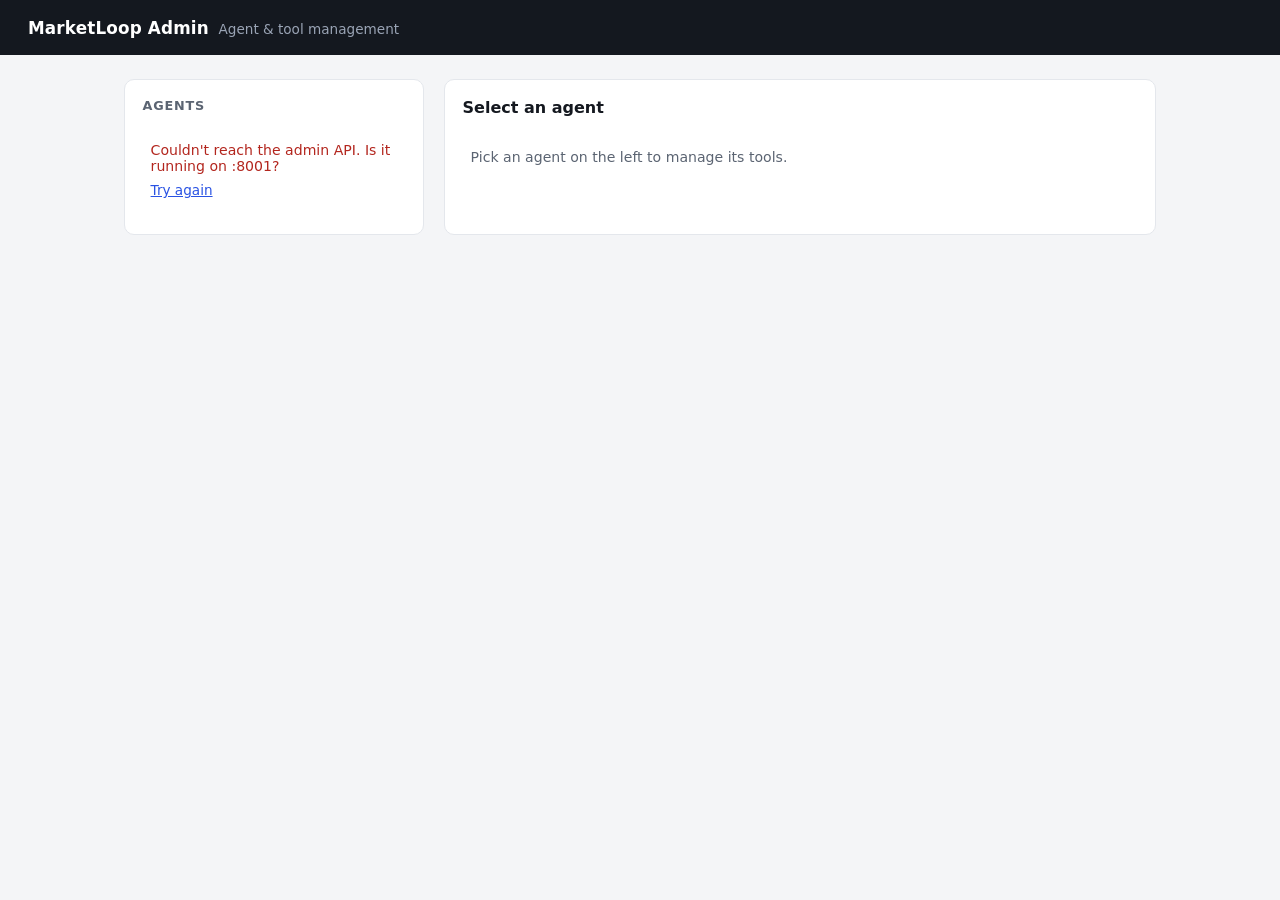
==== admin_ui/index.html @ eb9edca6 "UI Admin implmentation" ====
<!DOCTYPE html>
<html lang="en">
<head>
<meta charset="UTF-8" />
<meta name="viewport" content="width=device-width, initial-scale=1" />
<title>MarketLoop Admin — Agents & Tools</title>
<style>
  :root {
    --ink: #14181f;
    --ink-soft: #5b6472;
    --line: #e4e7ec;
    --surface: #ffffff;
    --canvas: #f4f5f7;
    --accent: #2952e3;
    --accent-soft: #eaefff;
    --good: #1b7a43;
    --good-soft: #e7f6ed;
    --bad: #b3261e;
    --bad-soft: #fdecea;
    font-family: "Segoe UI", system-ui, -apple-system, sans-serif;
  }
  * { box-sizing: border-box; }
  body {
    margin: 0;
    background: var(--canvas);
    color: var(--ink);
  }
  header {
    background: var(--ink);
    color: #fff;
    padding: 1.1rem 1.75rem;
    display: flex;
    align-items: baseline;
    gap: 0.6rem;
  }
  header h1 { margin: 0; font-size: 1.05rem; font-weight: 600; letter-spacing: 0.01em; }
  header span { color: #9aa4b5; font-size: 0.85rem; }

  main {
    display: grid;
    grid-template-columns: 300px 1fr;
    gap: 1.25rem;
    padding: 1.5rem;
    max-width: 1080px;
    margin: 0 auto;
  }
  @media (max-width: 720px) {
    main { grid-template-columns: 1fr; }
  }

  .panel {
    background: var(--surface);
    border: 1px solid var(--line);
    border-radius: 10px;
    padding: 1.1rem;
  }
  .panel h2 {
    font-size: 0.8rem;
    text-transform: uppercase;
    letter-spacing: 0.06em;
    color: var(--ink-soft);
    margin: 0 0 0.75rem;
  }

  /* Agent list */
  .agent-item {
    padding: 0.65rem 0.7rem;
    border-radius: 8px;
    cursor: pointer;
    margin-bottom: 0.3rem;
    border: 1px solid transparent;
  }
  .agent-item:hover { background: var(--canvas); }
  .agent-item.active { background: var(--accent-soft); border-color: var(--accent); }
  .agent-item .name { font-weight: 600; font-size: 0.92rem; }
  .agent-item .meta { display: block; color: var(--ink-soft); font-size: 0.78rem; margin-top: 0.1rem; }

  /* Tools panel */
  .tools-header {
    display: flex;
    align-items: center;
    justify-content: space-between;
    margin-bottom: 0.9rem;
  }
  .tools-header h2 { margin: 0; text-transform: none; font-size: 1rem; color: var(--ink); letter-spacing: normal; }

  .tool-group { margin-bottom: 1.1rem; }
  .tool-group-label {
    font-size: 0.72rem;
    text-transform: uppercase;
    letter-spacing: 0.06em;
    color: var(--ink-soft);
    margin-bottom: 0.4rem;
  }
  .tool-row {
    display: flex;
    align-items: center;
    justify-content: space-between;
    padding: 0.55rem 0.6rem;
    border-radius: 8px;
    margin-bottom: 0.25rem;
  }
  .tool-row.enabled { background: var(--good-soft); }
  .tool-row.disabled { background: var(--canvas); }
  .tool-row .tool-name { font-family: "Cascadia Code", Consolas, monospace; font-size: 0.85rem; }

  button.action {
    border: 1px solid var(--line);
    background: var(--surface);
    border-radius: 6px;
    padding: 0.3rem 0.7rem;
    font-size: 0.78rem;
    cursor: pointer;
    font-weight: 600;
  }
  button.action:hover { border-color: var(--ink-soft); }
  button.remove { color: var(--bad); }
  button.remove:hover { background: var(--bad-soft); border-color: var(--bad); }
  button.add { color: var(--good); }
  button.add:hover { background: var(--good-soft); border-color: var(--good); }
  button.action:disabled { opacity: 0.5; cursor: not-allowed; }

  /* States */
  .state { padding: 1.1rem 0.5rem; color: var(--ink-soft); font-size: 0.88rem; }
  .state.error { color: var(--bad); }
  .state .retry {
    display: inline-block;
    margin-top: 0.5rem;
    color: var(--accent);
    cursor: pointer;
    text-decoration: underline;
    font-size: 0.85rem;
  }
  .spinner {
    display: inline-block;
    width: 14px; height: 14px;
    border: 2px solid var(--line);
    border-top-color: var(--accent);
    border-radius: 50%;
    animation: spin 0.7s linear infinite;
    margin-right: 0.4rem;
    vertical-align: -2px;
  }
  @keyframes spin { to { transform: rotate(360deg); } }

  .toast {
    position: fixed;
    bottom: 1.25rem;
    right: 1.25rem;
    background: var(--ink);
    color: #fff;
    padding: 0.6rem 1rem;
    border-radius: 8px;
    font-size: 0.85rem;
    opacity: 0;
    transform: translateY(8px);
    transition: 0.2s;
    pointer-events: none;
  }
  .toast.show { opacity: 1; transform: translateY(0); }
  .toast.error { background: var(--bad); }
</style>
</head>
<body>

<header>
  <h1>MarketLoop Admin</h1>
  <span>Agent &amp; tool management</span>
</header>

<main>
  <section class="panel">
    <h2>Agents</h2>
    <div id="agent-list"><div class="state"><span class="spinner"></span>Loading agents…</div></div>
  </section>

  <section class="panel">
    <div class="tools-header">
      <h2 id="tools-title">Select an agent</h2>
    </div>
    <div id="tool-list"><div class="state">Pick an agent on the left to manage its tools.</div></div>
  </section>
</main>

<div id="toast" class="toast"></div>

<script>
  const API_BASE = "http://localhost:8001";
  let selectedAgentId = null;
  let selectedAgentName = null;

  function showToast(message, isError) {
    const toast = document.getElementById("toast");
    toast.textContent = message;
    toast.className = "toast show" + (isError ? " error" : "");
    clearTimeout(showToast._t);
    showToast._t = setTimeout(() => { toast.className = "toast"; }, 3200);
  }

  async function loadAgents() {
    const listEl = document.getElementById("agent-list");
    listEl.innerHTML = `<div class="state"><span class="spinner"></span>Loading agents…</div>`;

    let agents;
    try {
      const res = await fetch(`${API_BASE}/api/agents`);
      if (!res.ok) throw new Error(`Server returned ${res.status}`);
      agents = await res.json();
    } catch (err) {
      listEl.innerHTML = `
        <div class="state error">
          Couldn't reach the admin API. Is it running on :8001?
          <br><span class="retry" onclick="loadAgents()">Try again</span>
        </div>`;
      return;
    }

    if (!agents.length) {
      listEl.innerHTML = `<div class="state">No agents have connected yet. Start an agent process to see it here.</div>`;
      return;
    }

    listEl.innerHTML = "";
    for (const agent of agents) {
      const el = document.createElement("div");
      el.className = "agent-item" + (agent.agent_id === selectedAgentId ? " active" : "");
      const disabledNote = agent.disabled_tool_count
        ? `${agent.disabled_tool_count} tool(s) removed`
        : "all tools available";
      el.innerHTML = `<span class="name">${agent.display_name}</span><span class="meta">${agent.agent_id} · ${disabledNote}</span>`;
      el.onclick = () => selectAgent(agent.agent_id, agent.display_name);
      listEl.appendChild(el);
    }
  }

  async function selectAgent(agentId, displayName) {
    selectedAgentId = agentId;
    selectedAgentName = displayName;
    document.getElementById("tools-title").textContent = `Tools — ${displayName}`;
    highlightSelectedAgent();
    await loadTools(agentId);
  }

  function highlightSelectedAgent() {
    document.querySelectorAll(".agent-item").forEach((el) => {
      el.classList.toggle("active", el.querySelector(".meta")?.textContent.startsWith(selectedAgentId));
    });
  }

  async function loadTools(agentId) {
    const listEl = document.getElementById("tool-list");
    listEl.innerHTML = `<div class="state"><span class="spinner"></span>Loading tools…</div>`;

    let tools;
    try {
      const res = await fetch(`${API_BASE}/api/agents/${agentId}/tools`);
      if (!res.ok) throw new Error(`Server returned ${res.status}`);
      tools = await res.json();
    } catch (err) {
      listEl.innerHTML = `
        <div class="state error">
          Couldn't load tools for this agent.
          <br><span class="retry" onclick="loadTools('${agentId}')">Try again</span>
        </div>`;
      return;
    }

    if (!tools.length) {
      listEl.innerHTML = `<div class="state">No tools are registered on the server yet.</div>`;
      return;
    }

    const enabled = tools.filter((t) => t.enabled);
    const disabled = tools.filter((t) => !t.enabled);

    listEl.innerHTML = "";

    listEl.appendChild(renderGroup(
      `Available to this agent (${enabled.length})`,
      enabled,
      "remove",
      "Remove",
      false
    ));

    listEl.appendChild(renderGroup(
      `Removed from this agent (${disabled.length})`,
      disabled,
      "add",
      "Add",
      true
    ));

    if (!enabled.length) {
      const warn = document.createElement("div");
      warn.className = "state error";
      warn.textContent = "This agent currently has no tools available — it can't call anything.";
      listEl.prepend(warn);
    }
  }

  function renderGroup(label, tools, actionClass, actionLabel, nextEnabledState) {
    const group = document.createElement("div");
    group.className = "tool-group";

    const heading = document.createElement("div");
    heading.className = "tool-group-label";
    heading.textContent = label;
    group.appendChild(heading);

    if (!tools.length) {
      const empty = document.createElement("div");
      empty.className = "state";
      empty.style.padding = "0.3rem 0.6rem";
      empty.textContent = nextEnabledState ? "Nothing removed." : "Nothing available.";
      group.appendChild(empty);
      return group;
    }

    for (const tool of tools) {
      const row = document.createElement("div");
      row.className = "tool-row " + (nextEnabledState ? "disabled" : "enabled");
      row.innerHTML = `
        <span class="tool-name">${tool.tool_name}</span>
        <button class="action ${actionClass}" data-tool="${tool.tool_name}" data-enable="${nextEnabledState}">
          ${actionLabel}
        </button>
      `;
      row.querySelector("button").addEventListener("click", onToolAction);
      group.appendChild(row);
    }
    return group;
  }

  async function onToolAction(event) {
    const btn = event.currentTarget;
    const toolName = btn.dataset.tool;
    const enable = btn.dataset.enable === "true";

    btn.disabled = true;
    const originalLabel = btn.textContent;
    btn.textContent = "…";

    try {
      const res = await fetch(
        `${API_BASE}/api/agents/${selectedAgentId}/tools/${toolName}`,
        {
          method: "PUT",
          headers: { "Content-Type": "application/json" },
          body: JSON.stringify({ enabled: enable }),
        }
      );
      if (!res.ok) throw new Error(await res.text());

      showToast(`${toolName} ${enable ? "added to" : "removed from"} ${selectedAgentName}.`, false);
      await loadTools(selectedAgentId);
      await loadAgents();
      highlightSelectedAgent();
    } catch (err) {
      btn.disabled = false;
      btn.textContent = originalLabel;
      showToast(`Couldn't update ${toolName}. ${err.message}`, true);
    }
  }

  loadAgents();
</script>

</body>
</html>
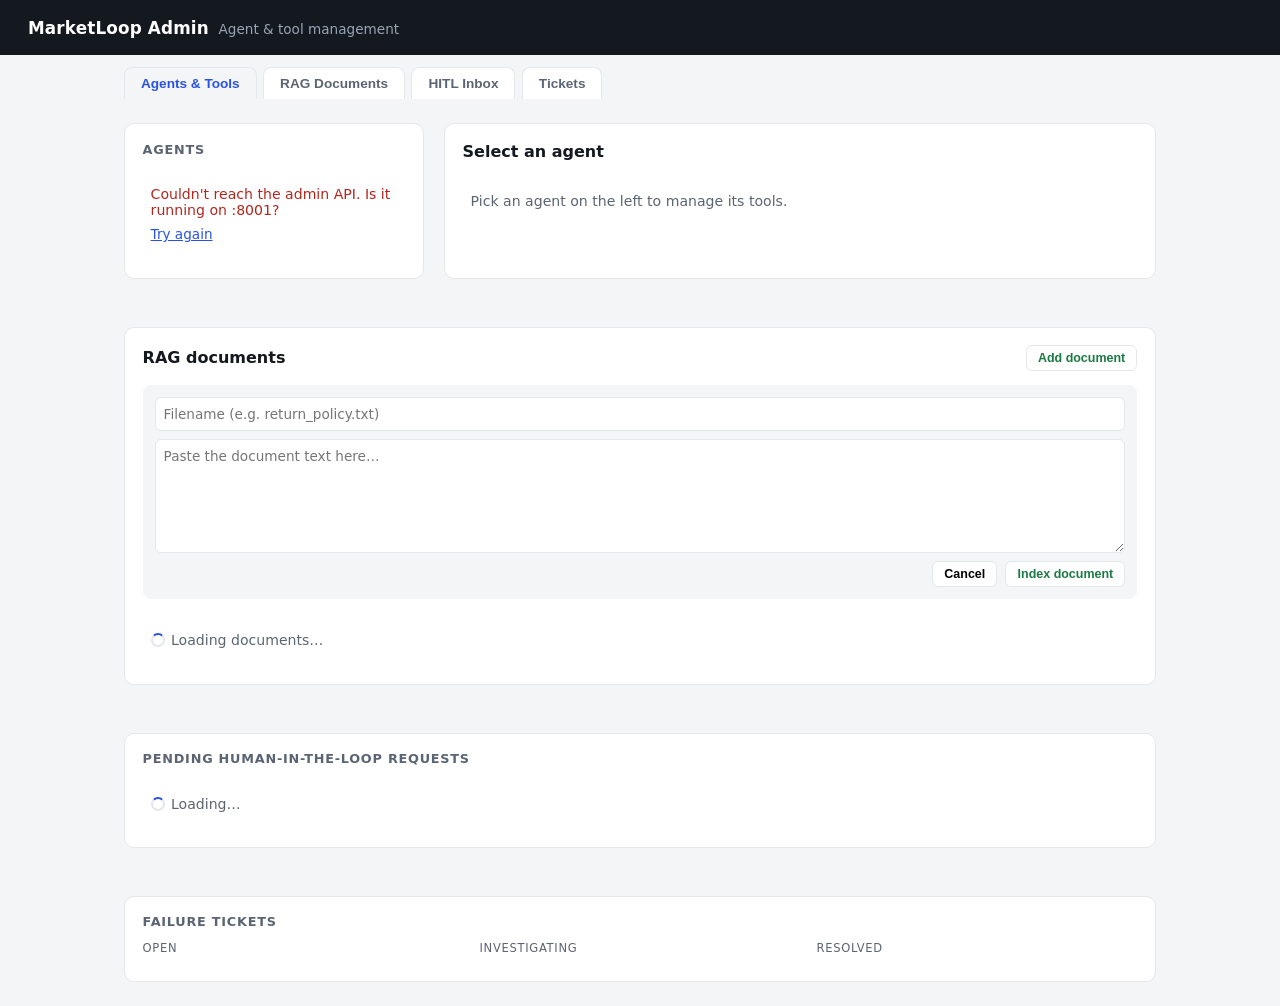
==== commit 4d8fe664: "feat(platform): build RAG documents list view + upload form" ====
--- a/admin_ui/index.html
+++ b/admin_ui/index.html
@@ -159,6 +159,106 @@
   }
   .toast.show { opacity: 1; transform: translateY(0); }
   .toast.error { background: var(--bad); }
+
+  /* Tabs */
+  nav.tabs {
+    display: flex;
+    gap: 0.4rem;
+    padding: 0.75rem 1.5rem 0;
+    max-width: 1080px;
+    margin: 0 auto;
+  }
+  .tab {
+    border: 1px solid var(--line);
+    background: var(--surface);
+    color: var(--ink-soft);
+    border-radius: 8px 8px 0 0;
+    padding: 0.5rem 1rem;
+    font-size: 0.85rem;
+    font-weight: 600;
+    cursor: pointer;
+    border-bottom: none;
+  }
+  .tab.active { color: var(--accent); background: var(--canvas); border-color: var(--line); }
+
+  .tab-panel.single-col { grid-template-columns: 1fr; max-width: 1080px; }
+
+  /* RAG upload form */
+  .upload-form {
+    display: flex;
+    flex-direction: column;
+    gap: 0.5rem;
+    margin-bottom: 1rem;
+    padding: 0.75rem;
+    background: var(--canvas);
+    border-radius: 8px;
+  }
+  .upload-form input, .upload-form textarea {
+    font-family: inherit;
+    font-size: 0.85rem;
+    padding: 0.5rem;
+    border: 1px solid var(--line);
+    border-radius: 6px;
+    resize: vertical;
+  }
+  .upload-actions { display: flex; justify-content: flex-end; gap: 0.5rem; }
+
+  .doc-row, .hitl-row, .ticket-card {
+    padding: 0.7rem 0.8rem;
+    border-radius: 8px;
+    background: var(--canvas);
+    margin-bottom: 0.5rem;
+    border: 1px solid var(--line);
+  }
+  .doc-row { display: flex; align-items: center; justify-content: space-between; }
+  .doc-row .doc-name { font-weight: 600; font-size: 0.88rem; }
+  .doc-row .doc-meta { color: var(--ink-soft); font-size: 0.78rem; display: block; margin-top: 0.15rem; }
+
+  .hitl-row .hitl-reason { font-size: 0.88rem; margin-bottom: 0.4rem; }
+  .hitl-row .hitl-meta { color: var(--ink-soft); font-size: 0.78rem; margin-bottom: 0.5rem; }
+  .hitl-row .hitl-state {
+    font-family: "Cascadia Code", Consolas, monospace;
+    font-size: 0.75rem;
+    background: var(--surface);
+    border: 1px solid var(--line);
+    border-radius: 6px;
+    padding: 0.5rem;
+    margin-bottom: 0.5rem;
+    max-height: 140px;
+    overflow: auto;
+    white-space: pre-wrap;
+  }
+  .hitl-actions { display: flex; gap: 0.5rem; }
+  button.action.approve { color: var(--good); border-color: var(--good); }
+  button.action.approve:hover { background: var(--good-soft); }
+  button.action.reject { color: var(--bad); border-color: var(--bad); }
+  button.action.reject:hover { background: var(--bad-soft); }
+
+  .ticket-board { display: grid; grid-template-columns: 1fr 1fr 1fr; gap: 1rem; }
+  @media (max-width: 900px) { .ticket-board { grid-template-columns: 1fr; } }
+  .ticket-column-label {
+    font-size: 0.72rem; text-transform: uppercase; letter-spacing: 0.06em;
+    color: var(--ink-soft); margin-bottom: 0.5rem;
+  }
+  .ticket-card .ticket-error { font-size: 0.85rem; margin-bottom: 0.35rem; }
+  .ticket-card .ticket-meta { color: var(--ink-soft); font-size: 0.76rem; margin-bottom: 0.5rem; }
+  .ticket-card .ticket-actions { display: flex; gap: 0.4rem; flex-wrap: wrap; margin-top: 0.5rem; }
+  .ticket-card .ticket-state {
+    font-family: "Cascadia Code", Consolas, monospace;
+    font-size: 0.72rem;
+    background: var(--surface);
+    border: 1px solid var(--line);
+    border-radius: 6px;
+    padding: 0.5rem;
+    margin-top: 0.4rem;
+    max-height: 140px;
+    overflow: auto;
+    white-space: pre-wrap;
+  }
+  .ticket-card .toggle-state {
+    background: none; border: none; color: var(--accent);
+    font-size: 0.76rem; padding: 0; cursor: pointer; text-decoration: underline;
+  }
 </style>
 </head>
 <body>
@@ -168,7 +268,14 @@
   <span>Agent &amp; tool management</span>
 </header>
 
-<main>
+<nav class="tabs">
+  <button class="tab active" data-tab="agents">Agents &amp; Tools</button>
+  <button class="tab" data-tab="rag">RAG Documents</button>
+  <button class="tab" data-tab="hitl">HITL Inbox</button>
+  <button class="tab" data-tab="tickets">Tickets</button>
+</nav>
+
+<main id="tab-agents" class="tab-panel">
   <section class="panel">
     <h2>Agents</h2>
     <div id="agent-list"><div class="state"><span class="spinner"></span>Loading agents…</div></div>
@@ -179,6 +286,51 @@
       <h2 id="tools-title">Select an agent</h2>
     </div>
     <div id="tool-list"><div class="state">Pick an agent on the left to manage its tools.</div></div>
+  </section>
+</main>
+
+<main id="tab-rag" class="tab-panel single-col" hidden>
+  <section class="panel">
+    <div class="tools-header">
+      <h2 id="rag-title">RAG documents</h2>
+      <button class="action add" id="rag-upload-btn">Add document</button>
+    </div>
+    <div id="rag-upload-form" class="upload-form" hidden>
+      <input type="text" id="rag-filename" placeholder="Filename (e.g. return_policy.txt)" />
+      <textarea id="rag-text" rows="6" placeholder="Paste the document text here…"></textarea>
+      <div class="upload-actions">
+        <button class="action" id="rag-cancel-btn">Cancel</button>
+        <button class="action add" id="rag-submit-btn">Index document</button>
+      </div>
+    </div>
+    <div id="rag-doc-list"><div class="state"><span class="spinner"></span>Loading documents…</div></div>
+  </section>
+</main>
+
+<main id="tab-hitl" class="tab-panel single-col" hidden>
+  <section class="panel">
+    <h2>Pending human-in-the-loop requests</h2>
+    <div id="hitl-list"><div class="state"><span class="spinner"></span>Loading…</div></div>
+  </section>
+</main>
+
+<main id="tab-tickets" class="tab-panel single-col" hidden>
+  <section class="panel">
+    <h2>Failure tickets</h2>
+    <div class="ticket-board" id="ticket-board">
+      <div class="ticket-column">
+        <div class="ticket-column-label">Open</div>
+        <div id="tickets-open" class="ticket-column-body"></div>
+      </div>
+      <div class="ticket-column">
+        <div class="ticket-column-label">Investigating</div>
+        <div id="tickets-investigating" class="ticket-column-body"></div>
+      </div>
+      <div class="ticket-column">
+        <div class="ticket-column-label">Resolved</div>
+        <div id="tickets-resolved" class="ticket-column-body"></div>
+      </div>
+    </div>
   </section>
 </main>
 
@@ -364,6 +516,251 @@
   }
 
   loadAgents();
+
+  // ------------------------------------------------------------------
+  // Tabs
+  // ------------------------------------------------------------------
+  const TAB_LOADERS = {
+    agents: () => {},
+    rag: loadRagDocuments,
+    hitl: loadHitlTasks,
+    tickets: loadTickets,
+  };
+
+  document.querySelectorAll(".tab").forEach((tabBtn) => {
+    tabBtn.addEventListener("click", () => {
+      document.querySelectorAll(".tab").forEach((t) => t.classList.toggle("active", t === tabBtn));
+      document.querySelectorAll(".tab-panel").forEach((panel) => {
+        panel.hidden = panel.id !== `tab-${tabBtn.dataset.tab}`;
+      });
+      TAB_LOADERS[tabBtn.dataset.tab]();
+    });
+  });
+
+  // ------------------------------------------------------------------
+  // RAG documents
+  // ------------------------------------------------------------------
+  async function loadRagDocuments() {
+    const listEl = document.getElementById("rag-doc-list");
+    listEl.innerHTML = `<div class="state"><span class="spinner"></span>Loading documents…</div>`;
+
+    let docs;
+    try {
+      const res = await fetch(`${API_BASE}/api/rag/documents`);
+      if (!res.ok) throw new Error(`Server returned ${res.status}`);
+      docs = await res.json();
+    } catch (err) {
+      listEl.innerHTML = `<div class="state error">Couldn't load RAG documents.
+        <br><span class="retry" onclick="loadRagDocuments()">Try again</span></div>`;
+      return;
+    }
+
+    if (!docs.length) {
+      listEl.innerHTML = `<div class="state">No documents indexed yet. Add one to get started.</div>`;
+      return;
+    }
+
+    listEl.innerHTML = "";
+    for (const doc of docs) {
+      const row = document.createElement("div");
+      row.className = "doc-row";
+      row.innerHTML = `
+        <div>
+          <span class="doc-name">${doc.filename}</span>
+          <span class="doc-meta">${doc.chunk_count} chunk(s) · added ${new Date(doc.added_at).toLocaleString()}</span>
+        </div>
+        <button class="action remove" data-id="${doc.document_id}">Remove</button>
+      `;
+      row.querySelector("button").addEventListener("click", () => removeRagDocument(doc.document_id, doc.filename));
+      listEl.appendChild(row);
+    }
+  }
+
+  async function removeRagDocument(documentId, filename) {
+    try {
+      const res = await fetch(`${API_BASE}/api/rag/documents/${documentId}`, { method: "DELETE" });
+      if (!res.ok) throw new Error(await res.text());
+      showToast(`Removed "${filename}" — the RAG agent stops using it on its next query.`, false);
+      await loadRagDocuments();
+    } catch (err) {
+      showToast(`Couldn't remove ${filename}. ${err.message}`, true);
+    }
+  }
+
+  document.getElementById("rag-upload-btn").addEventListener("click", () => {
+    document.getElementById("rag-upload-form").hidden = false;
+  });
+  document.getElementById("rag-cancel-btn").addEventListener("click", () => {
+    document.getElementById("rag-upload-form").hidden = true;
+  });
+  document.getElementById("rag-submit-btn").addEventListener("click", async () => {
+    const filename = document.getElementById("rag-filename").value.trim();
+    const text = document.getElementById("rag-text").value.trim();
+    if (!filename || !text) {
+      showToast("Filename and document text are both required.", true);
+      return;
+    }
+    try {
+      const res = await fetch(`${API_BASE}/api/rag/documents`, {
+        method: "POST",
+        headers: { "Content-Type": "application/json" },
+        body: JSON.stringify({ filename, text }),
+      });
+      if (!res.ok) throw new Error(await res.text());
+      document.getElementById("rag-filename").value = "";
+      document.getElementById("rag-text").value = "";
+      document.getElementById("rag-upload-form").hidden = true;
+      showToast(`"${filename}" indexed and available to the RAG agent.`, false);
+      await loadRagDocuments();
+    } catch (err) {
+      showToast(`Couldn't index document. ${err.message}`, true);
+    }
+  });
+
+  // ------------------------------------------------------------------
+  // HITL inbox
+  // ------------------------------------------------------------------
+  async function loadHitlTasks() {
+    const listEl = document.getElementById("hitl-list");
+    listEl.innerHTML = `<div class="state"><span class="spinner"></span>Loading…</div>`;
+
+    let tasks;
+    try {
+      const res = await fetch(`${API_BASE}/api/hitl/tasks?status=pending`);
+      if (!res.ok) throw new Error(`Server returned ${res.status}`);
+      tasks = await res.json();
+    } catch (err) {
+      listEl.innerHTML = `<div class="state error">Couldn't load HITL tasks.
+        <br><span class="retry" onclick="loadHitlTasks()">Try again</span></div>`;
+      return;
+    }
+
+    if (!tasks.length) {
+      listEl.innerHTML = `<div class="state">Nothing pending — no graph is waiting on a human decision right now.</div>`;
+      return;
+    }
+
+    listEl.innerHTML = "";
+    for (const task of tasks) {
+      const row = document.createElement("div");
+      row.className = "hitl-row";
+      row.innerHTML = `
+        <div class="hitl-reason"><strong>${task.graph_name}</strong> · run ${task.run_id}</div>
+        <div class="hitl-meta">${task.reason}</div>
+        <pre class="hitl-state">${JSON.stringify(task.state, null, 2)}</pre>
+        <div class="hitl-actions">
+          <button class="action approve">Approve</button>
+          <button class="action reject">Reject</button>
+        </div>
+      `;
+      row.querySelector(".approve").addEventListener("click", () => resolveHitlTask(task.request_id, "approve"));
+      row.querySelector(".reject").addEventListener("click", () => resolveHitlTask(task.request_id, "reject"));
+      listEl.appendChild(row);
+    }
+  }
+
+  async function resolveHitlTask(requestId, decision) {
+    try {
+      const res = await fetch(`${API_BASE}/api/hitl/tasks/${requestId}/resolve`, {
+        method: "POST",
+        headers: { "Content-Type": "application/json" },
+        body: JSON.stringify({ decision }),
+      });
+      if (!res.ok) throw new Error(await res.text());
+      const result = await res.json();
+      showToast(`Recorded "${decision}" — run resumed, now ${result.status} at ${result.current_node}.`, false);
+      await loadHitlTasks();
+    } catch (err) {
+      showToast(`Couldn't resolve request. ${err.message}`, true);
+    }
+  }
+
+  // ------------------------------------------------------------------
+  // Failure tickets
+  // ------------------------------------------------------------------
+  async function loadTickets() {
+    const columns = {
+      open: document.getElementById("tickets-open"),
+      investigating: document.getElementById("tickets-investigating"),
+      resolved: document.getElementById("tickets-resolved"),
+    };
+    Object.values(columns).forEach((col) => (col.innerHTML = `<div class="state"><span class="spinner"></span></div>`));
+
+    let tickets;
+    try {
+      const res = await fetch(`${API_BASE}/api/tickets`);
+      if (!res.ok) throw new Error(`Server returned ${res.status}`);
+      tickets = await res.json();
+    } catch (err) {
+      Object.values(columns).forEach((col) => (col.innerHTML = `<div class="state error">Couldn't load tickets.</div>`));
+      return;
+    }
+
+    Object.values(columns).forEach((col) => (col.innerHTML = ""));
+
+    if (!tickets.length) {
+      columns.open.innerHTML = `<div class="state">No tickets.</div>`;
+      return;
+    }
+
+    for (const ticket of tickets) {
+      const card = document.createElement("div");
+      card.className = "ticket-card";
+      const stateId = `ticket-state-${ticket.ticket_id}`;
+      card.innerHTML = `
+        <div class="ticket-error">${ticket.error}</div>
+        <div class="ticket-meta">${ticket.graph_name} · ${ticket.node_name} · run ${ticket.run_id}</div>
+        <button class="toggle-state" data-target="${stateId}">View checkpoint state</button>
+        <pre class="ticket-state" id="${stateId}" hidden>${JSON.stringify(ticket.state, null, 2)}</pre>
+        <div class="ticket-actions"></div>
+      `;
+      card.querySelector(".toggle-state").addEventListener("click", (e) => {
+        const pre = document.getElementById(stateId);
+        pre.hidden = !pre.hidden;
+        e.target.textContent = pre.hidden ? "View checkpoint state" : "Hide checkpoint state";
+      });
+      const actions = card.querySelector(".ticket-actions");
+
+      if (ticket.status === "open") {
+        const investigateBtn = document.createElement("button");
+        investigateBtn.className = "action";
+        investigateBtn.textContent = "Start investigating";
+        investigateBtn.onclick = () => updateTicket(ticket.ticket_id, "investigating");
+        actions.appendChild(investigateBtn);
+      }
+      if (ticket.status !== "resolved") {
+        const resolveBtn = document.createElement("button");
+        resolveBtn.className = "action add";
+        resolveBtn.textContent = "Mark resolved & resume";
+        resolveBtn.onclick = () => {
+          const resolution = prompt("What fixed it? (used as the ticket's resolution note)");
+          if (resolution !== null) updateTicket(ticket.ticket_id, "resolved", resolution);
+        };
+        actions.appendChild(resolveBtn);
+      }
+
+      columns[ticket.status]?.appendChild(card) ?? columns.open.appendChild(card);
+    }
+  }
+
+  async function updateTicket(ticketId, status, resolution) {
+    try {
+      const res = await fetch(`${API_BASE}/api/tickets/${ticketId}`, {
+        method: "PATCH",
+        headers: { "Content-Type": "application/json" },
+        body: JSON.stringify({ status, resolution: resolution ?? null }),
+      });
+      if (!res.ok) throw new Error(await res.text());
+      const result = await res.json();
+      const resumeNote = result.resumed_run
+        ? ` Run resumed from its checkpoint — now ${result.resumed_run.status}.`
+        : "";
+      showToast(`Ticket moved to ${status}.${resumeNote}`, false);
+      await loadTickets();
+    } catch (err) {
+      showToast(`Couldn't update ticket. ${err.message}`, true);
+    }
+  }
 </script>
 
 </body>
